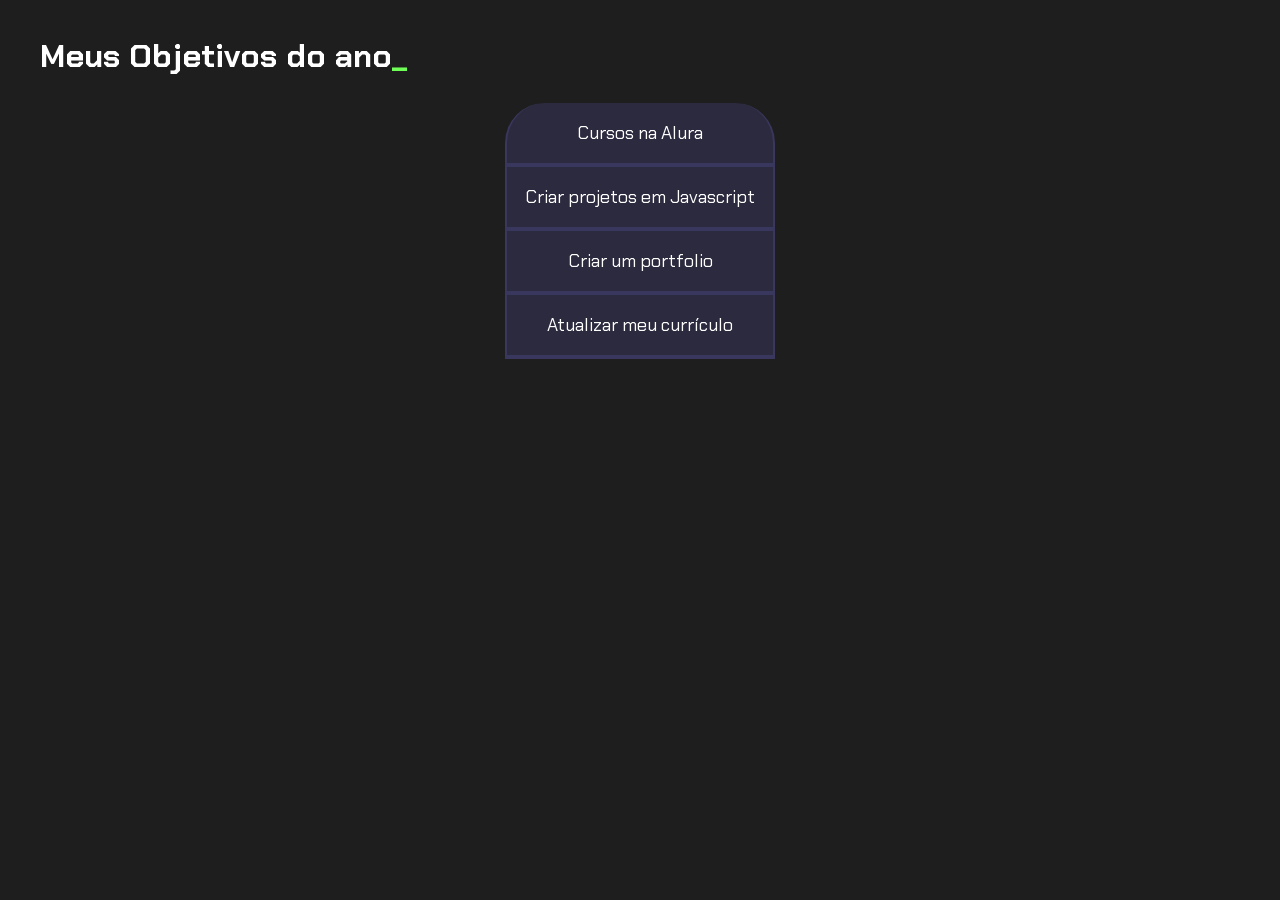
==== PROJETO DE PROGRAMAÇÃO 3°A/index.html @ 805465ba "Add files via upload" ====
<!DOCTYPE html>
<html lang="pt-br">

<head>
    <meta charset="UTF-8">
    <meta name="viewport" content="width=device-width, initial-scale=1.0">
    <title>Meus objetivos do ano</title>
    <link rel="stylesheet" href="style.css">
</head>

<body>
    <section class="conteudo-principal">
        <h2 class="titulo-principal">Meus Objetivos do ano<span>_</span></h2>
        <div class="botoes">
            <button class="botao">Cursos na Alura</button>
            <button class="botao">Criar projetos em Javascript</button>
            <button class="botao">Criar um portfolio</button>
            <button class="botao">Atualizar meu currículo</button>
        </div>
    </section>
</body>

</html>
---- PROJETO DE PROGRAMAÇÃO 3°A/style.css ----
@import url('https://fonts.googleapis.com/css2?family=Chakra+Petch:wght@400;700&display=swap');

:root {
    --cor-de-fundo: #1E1E1E;
    --verde: #6FFF57;
    --branco: #FFFFFF;
    --botao-ativo: #3A375E;
    --botao-inativo: rgba(58, 55, 94, 0.5);
    --texto-fundo: rgba(58, 55, 94, 0.3);
}

body {
    background-color: var(--cor-de-fundo);
    color: var(--branco);
    font-family: 'Chakra Petch', sans-serif;
}


.conteudo-principal {
    display: flex;
    flex-direction: column;
    justify-content: center;
    align-items: center;
    max-width: 1200px;
    width: 100%;
    margin: 0 auto;
}

.titulo-principal {
    text-align: left;
    width: 100%;
    font-size: 32px;
}

.titulo-principal span {
    color: var(--verde);
}

.botao {
    font-family: "Chakra Petch", sans-serif;
    background-color: var(--botao-inativo);
    color: var(--branco);
    display: flex;
    justify-content: center;
    padding: 1em;
    font-size: 18px;
    align-items: center;
    width: 100%;
    border-bottom: 4px solid var(--botao-ativo);
    border-left: 2px solid var(--botao-ativo);
    border-right: 2px solid var(--botao-ativo);
    border-top: none;
}

.botao:first-child {
    border-radius: 40px 40px 0 0;
}

.botoes {
    display: block;
}
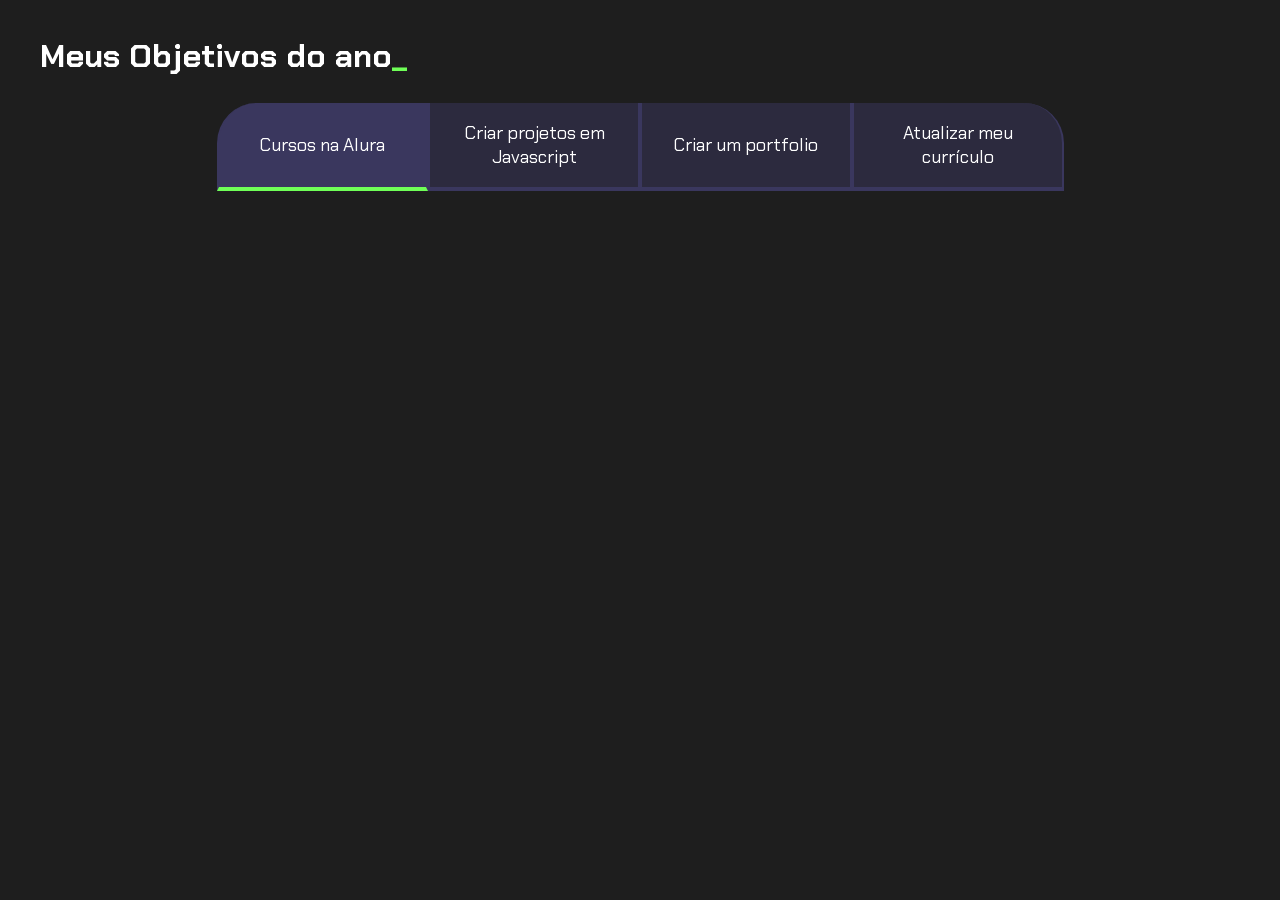
==== commit 98d31440: "Add files via upload" ====
--- a/PROJETO DE PROGRAMAÇÃO 3°A/index.html
+++ b/PROJETO DE PROGRAMAÇÃO 3°A/index.html
@@ -12,12 +12,13 @@
     <section class="conteudo-principal">
         <h2 class="titulo-principal">Meus Objetivos do ano<span>_</span></h2>
         <div class="botoes">
-            <button class="botao">Cursos na Alura</button>
+            <button class="botao ativo">Cursos na Alura</button>
             <button class="botao">Criar projetos em Javascript</button>
             <button class="botao">Criar um portfolio</button>
             <button class="botao">Atualizar meu currículo</button>
         </div>
     </section>
+   <script src="main.js"></script>
 </body>
 
 </html>
--- a/PROJETO DE PROGRAMAÇÃO 3°A/style.css
+++ b/PROJETO DE PROGRAMAÇÃO 3°A/style.css
@@ -59,3 +59,22 @@
 .botoes {
     display: block;
 }
+
+.ativo {
+    background-color: var(--botao-ativo);
+    border-bottom: 4px solid var(--verde);
+}
+
+@media screen and (min-width: 768px) { 
+ 
+    .botoes {
+        display: flex;
+    }
+    .botao:first-child {
+        border-radius: 40px 0 0 0;
+    }
+    .botao:last-child {
+        border-radius: 0 40px 0 0;
+    }
+    
+}
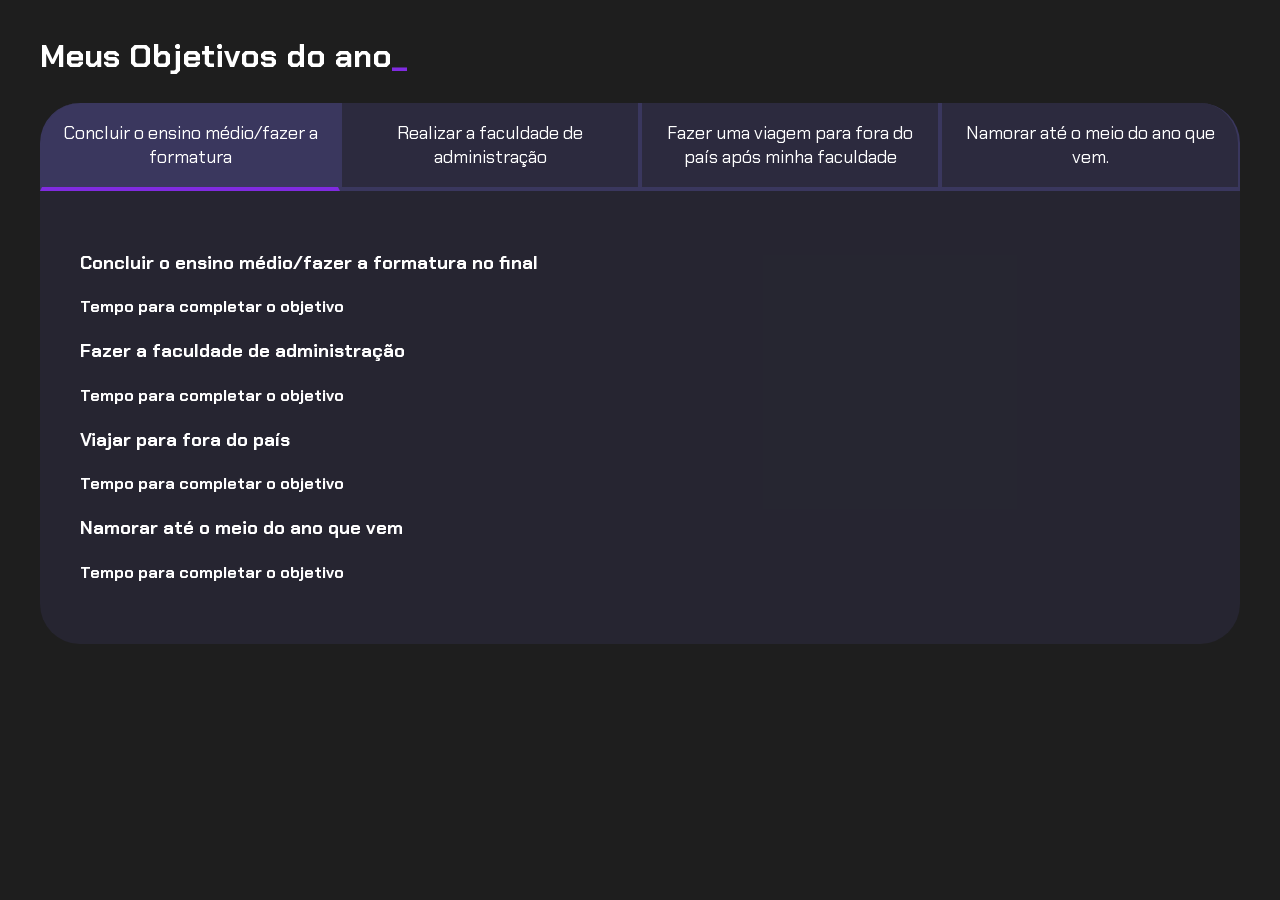
==== commit 72409732: "Add files via upload" ====
--- a/PROJETO DE PROGRAMAÇÃO 3°A/index.html
+++ b/PROJETO DE PROGRAMAÇÃO 3°A/index.html
@@ -11,11 +11,31 @@
 <body>
     <section class="conteudo-principal">
         <h2 class="titulo-principal">Meus Objetivos do ano<span>_</span></h2>
+        <div class="conteudo">
         <div class="botoes">
-            <button class="botao ativo">Cursos na Alura</button>
-            <button class="botao">Criar projetos em Javascript</button>
-            <button class="botao">Criar um portfolio</button>
-            <button class="botao">Atualizar meu currículo</button>
+            <button class="botao ativo">Concluir o ensino médio/fazer a formatura </button>
+            <button class="botao">Realizar a faculdade de administração</button>
+            <button class="botao">Fazer uma viagem para fora do país após minha faculdade</button>
+            <button class="botao">Namorar até o meio do ano que vem.</button>
+        </div>
+        <div class="abas-textos">
+            <div class="aba-conteudo">
+              <h3 class="aba-conteudo-titulo-principal">Concluir o ensino médio/fazer a formatura no final</h3>
+              <h4 class="aba-conteudo-titulo-secundario">Tempo para completar o objetivo</h4>
+            </div>
+            <div class="aba-conteudo">
+                <h3 class="aba-conteudo-titulo-principal">Fazer a faculdade de administração</h3>
+                <h4 class="aba-conteudo-titulo-secundario">Tempo para completar o objetivo</h4>
+              </div>
+              <div class="aba-conteudo">
+                <h3 class="aba-conteudo-titulo-principal">Viajar para fora do país</h3>
+                <h4 class="aba-conteudo-titulo-secundario">Tempo para completar o objetivo</h4>
+              </div>
+              <div class="aba-conteudo">
+                <h3 class="aba-conteudo-titulo-principal">Namorar até o meio do ano que vem</h3>
+                <h4 class="aba-conteudo-titulo-secundario">Tempo para completar o objetivo</h4>
+              </div>
+          </div>
         </div>
     </section>
    <script src="main.js"></script>
--- a/PROJETO DE PROGRAMAÇÃO 3°A/style.css
+++ b/PROJETO DE PROGRAMAÇÃO 3°A/style.css
@@ -2,7 +2,7 @@
 
 :root {
     --cor-de-fundo: #1E1E1E;
-    --verde: #6FFF57;
+    --verde: #802be0;
     --branco: #FFFFFF;
     --botao-ativo: #3A375E;
     --botao-inativo: rgba(58, 55, 94, 0.5);
@@ -59,11 +59,16 @@
 .botoes {
     display: block;
 }
-
 .ativo {
     background-color: var(--botao-ativo);
     border-bottom: 4px solid var(--verde);
 }
+
+.abas-textos {
+    background-color: var(--texto-fundo);
+    padding: 40px;
+    border-radius: 0 0 40px 40px;
+  }  
 
 @media screen and (min-width: 768px) { 
  
